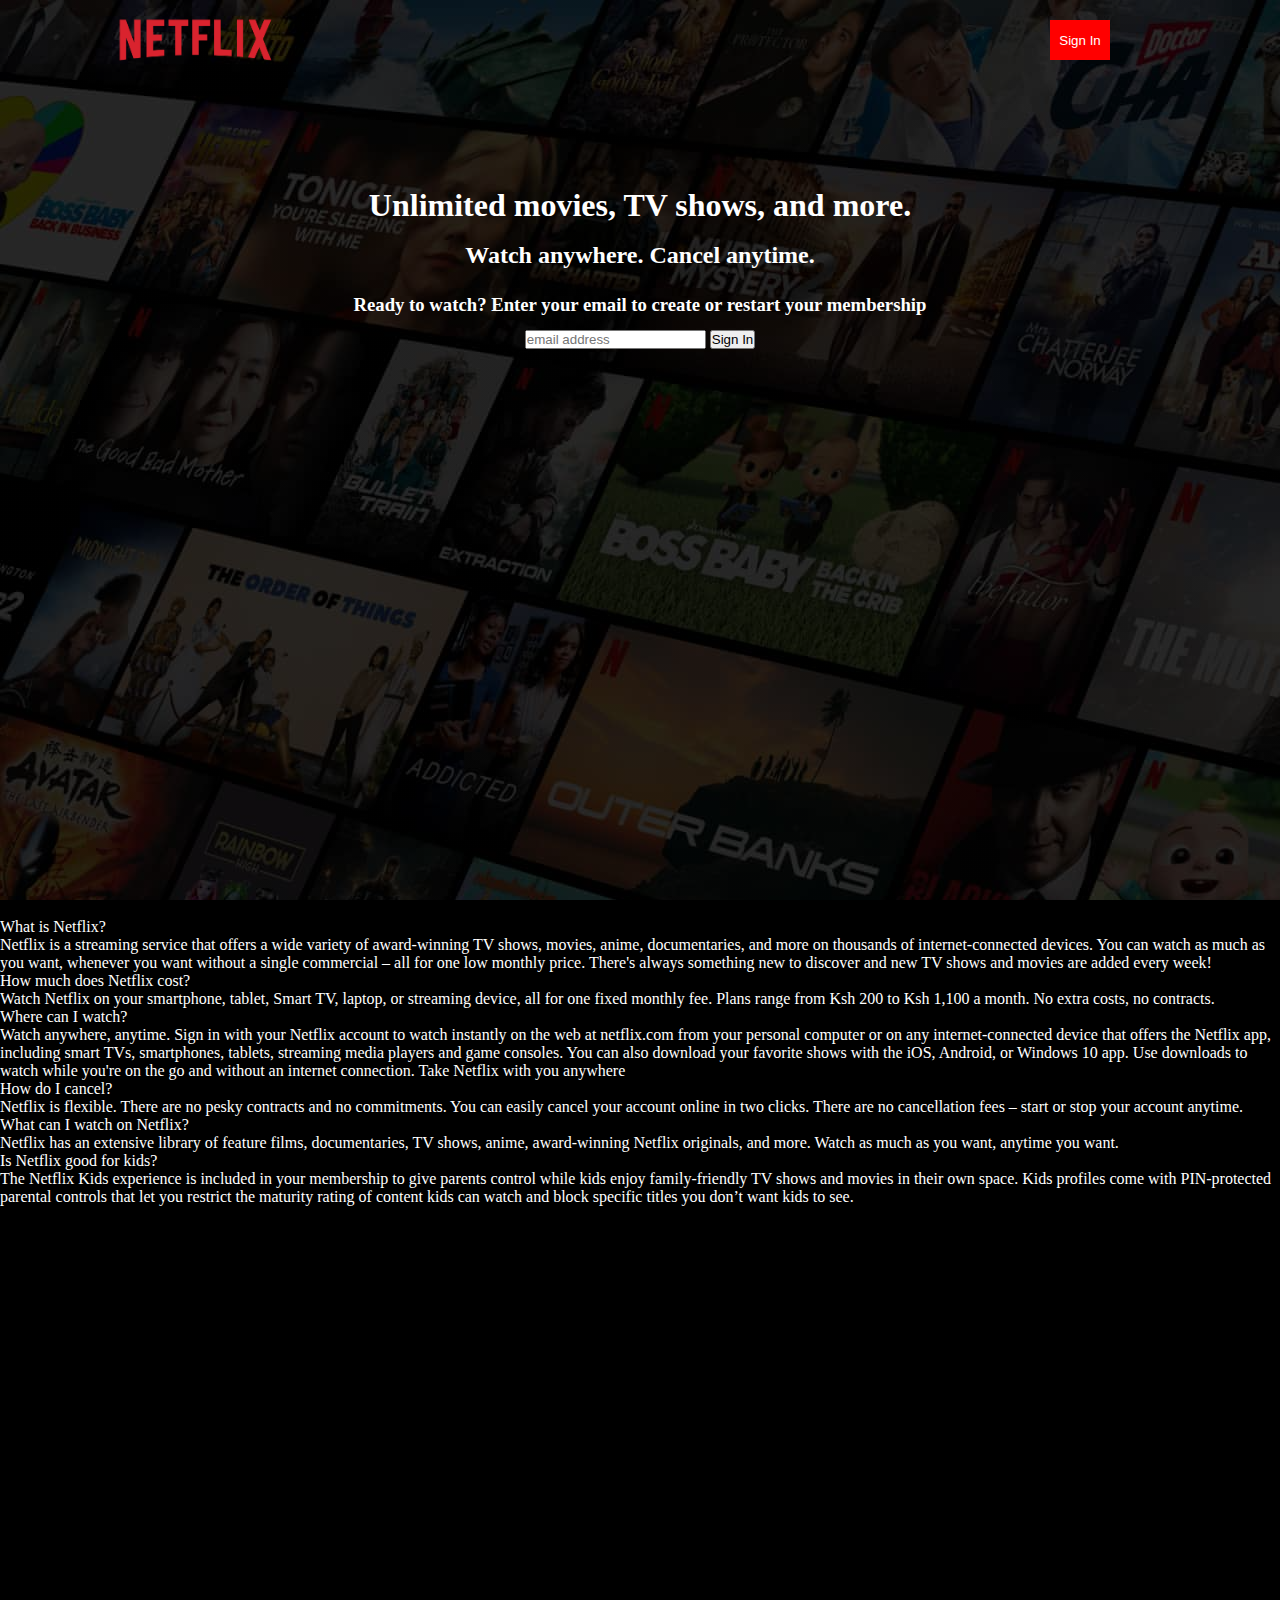
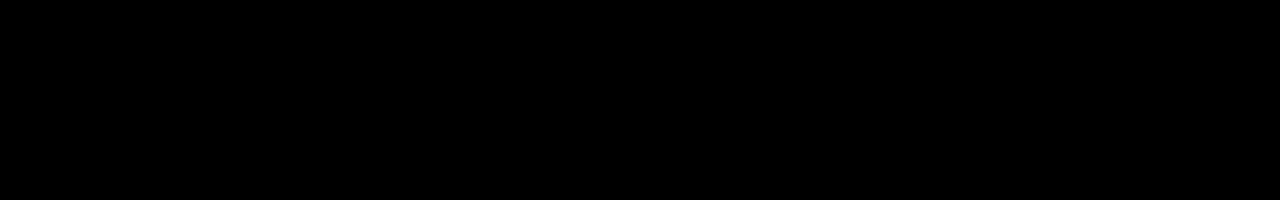
==== index.html @ e67b95a9 "accordion" ====
<!DOCTYPE html>
<html lang="en">
<head>
    <meta charset="UTF-8">
    <meta http-equiv="X-UA-Compatible" content="IE=edge">
    <meta name="viewport" content="width=device-width, initial-scale=1.0">
    <title>Netflix</title>
    <link rel="stylesheet" href="./index.css"/>
</head>
<body>
    <div class="header">
        <nav class="navbar">
            <div class="logo">
                <img src="./Netflix_Logo_PMS.png">
            </div>
            <div>
                <button class="signin">Sign In</button>
            </div> 
        </nav>
        <div class="info">

            <h1>Unlimited movies, TV shows, and more.</h1>
        
            <h2>Watch anywhere. Cancel anytime.</h2>
        
            <h3>Ready to watch? Enter your email to create or restart your membership</h3>
        
            </div>
        
        <div class="emailtext">
            <form>
                <input type="email" placeholder="email address">
                <button>Sign In</button>
            </form>
        
        </div>
        
    </div>


 
    <section class="faq-sec">
        <h4>Frequently Asked Questions</h4>

        <div class="faq">
    
                <div class="parentdiv">What is Netflix?
                    <p class="childdiv">Netflix is a streaming service that offers a wide variety of award-winning TV shows, movies, anime, documentaries, and more on thousands of internet-connected devices.
                        You can watch as much as you want, whenever you want without a single commercial – all for one low monthly price. There's always something new to discover and new TV shows and movies are added every week!
                    </p>
                </div>

    
                <div class="parentdiv">How much does Netflix cost?
                        <p class="childdiv">
                            Watch Netflix on your smartphone, tablet, Smart TV, laptop, or streaming device, all for one fixed monthly fee. Plans range from Ksh 200 to Ksh 1,100 a month. No extra costs, no contracts.
                        </p>
                </div>
    
                <div class="parentdiv">Where can I watch?
                        <p class="childdiv">
                            Watch anywhere, anytime. Sign in with your Netflix account to watch instantly on the web at netflix.com from your personal computer or on any internet-connected device that offers the Netflix app, including smart TVs, smartphones, tablets, streaming media players and game consoles.
                            You can also download your favorite shows with the iOS, Android, or Windows 10 app. Use downloads to watch while you're on the go and without an internet connection. Take Netflix with you anywhere
                        </p>
                </div>
    
                <div class="parentdiv">How do I cancel?
                        <p class="childdiv">
                            Netflix is flexible. There are no pesky contracts and no commitments. You can easily cancel your account online in two clicks. There are no cancellation fees – start or stop your account anytime.
                        </p>
                </div>
    
                <div class="parentdiv">What can I watch on Netflix?
                        <p class="childdiv">Netflix has an extensive library of feature films, documentaries, TV shows, anime, award-winning Netflix originals, and more. Watch as much as you want, anytime you want.
                        </p>
                </div>
    
                <div class="parentdiv">Is Netflix good for kids?
                        <p class="childdiv">The Netflix Kids experience is included in your membership to give parents control while kids enjoy family-friendly TV shows and movies in their own space.

                            Kids profiles come with PIN-protected parental controls that let you restrict the maturity rating of content kids can watch and block specific titles you don’t want kids to see.
                        </p>
                </div>
    
        </div>    
    </section>


    <script src="./script.js"></script>
    
</body>
</html>
---- index.css ----
* {
margin: 0;
padding: 0;
box-sizing: border-box;

}


body{
 width: 100vw;
 overflow-x: hidden;

}


.header {
    width: 100%;
    height: 100vh;
    background-image: linear-gradient(rgb(0,0,0,0.8), rgb(0,0,0,0.8)), url('./KE-en-20230515-popsignuptwoweeks-perspective_alpha_website_small.jpg');
}
.logo{
    width: 80px;
    height: 80px;
    display: flex;
    
}

.navbar{
    display: flex;
    justify-content: space-between;
    width: 100vw;
    padding :0 100px 0 100px;
}

.signin{
    background-color: red;
    width: 60px;
    height: 40px;
    margin-top: 20px;
    margin-right: 70px;
    color: white;
    border: 0;
}

.info{
    display: flex;
    align-items: center;
    color: white;
    flex-direction: column;
    margin: 100px 0 0 0;

    line-height: 50px;
    
}

.emailtext{
    display: flex;
    align-items: center;
    width: 100%;
    justify-content: center;
}

.faq-sec {
    width: 100%;
    height: 100vh;
    background-color: black;
}

.parentdiv {
    color: white;
}   

.hidden {
    display: none;
}
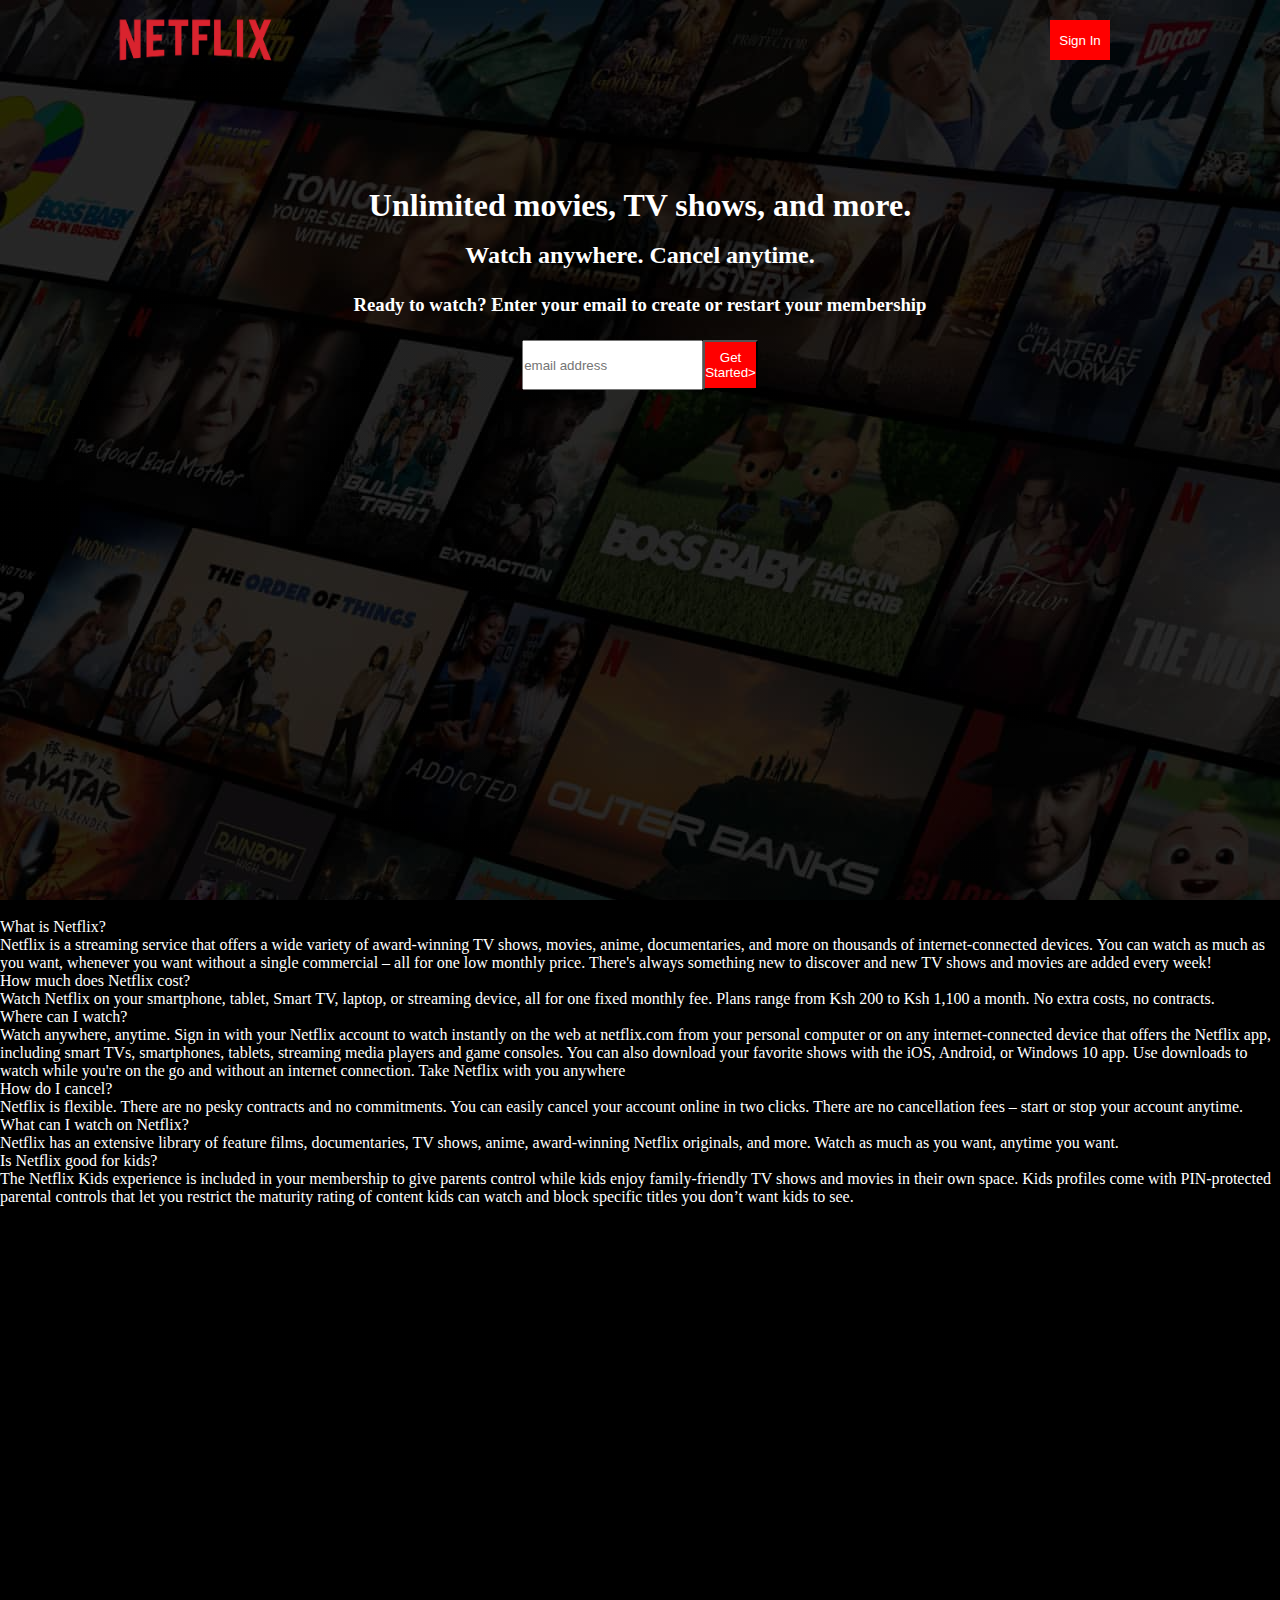
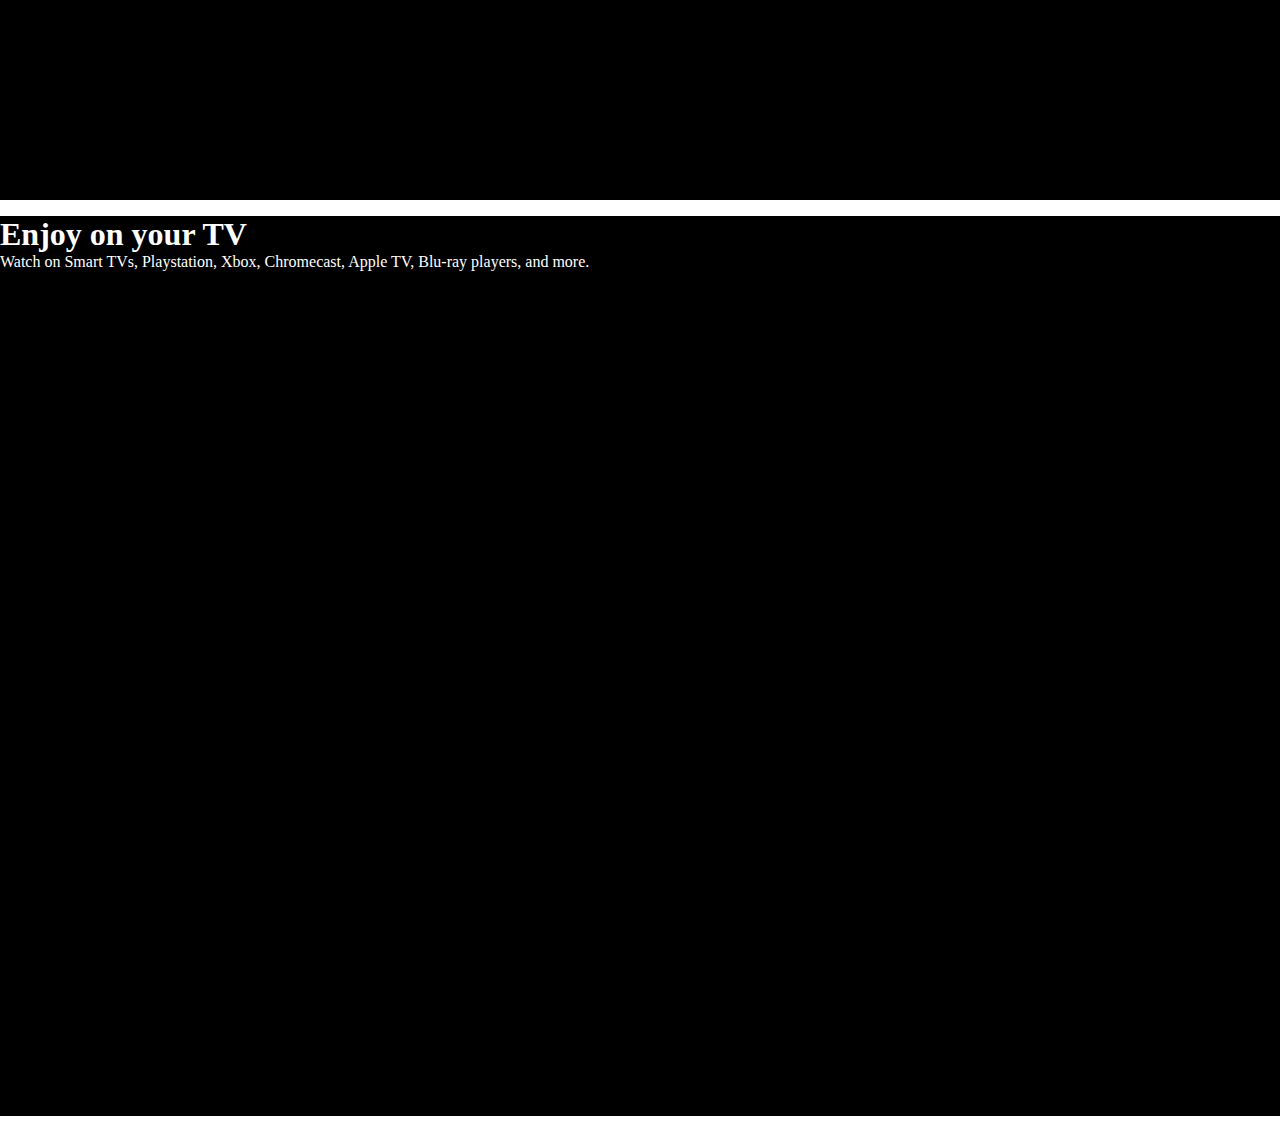
==== commit 58047492: "New changes" ====
--- a/index.html
+++ b/index.html
@@ -28,9 +28,9 @@
             </div>
         
         <div class="emailtext">
-            <form>
+            <form class="form">
                 <input type="email" placeholder="email address">
-                <button>Sign In</button>
+                <button class="button">Get Started></button>
             </form>
         
         </div>
@@ -85,6 +85,17 @@
         </div>    
     </section>
 
+    <section class="enjoy">
+         <h1>
+            Enjoy on your TV
+        </h1>
+        <div>
+            Watch on Smart TVs, Playstation, Xbox, Chromecast, Apple TV, Blu-ray players, and more.
+        </div>
+        <div>
+            <img alt="" src="https://assets.nflxext.com/ffe/siteui/acquisition/ourStory/fuji/desktop/tv.png" data-uia="nmhp-card-animation-asset-image" class="default-ltr-cache-1d3w5wq">
+        </div>
+    </section>
 
     <script src="./script.js"></script>
     
--- a/index.css
+++ b/index.css
@@ -58,6 +58,20 @@
     align-items: center;
     width: 100%;
     justify-content: center;
+    box-sizing: border-box;
+    height: 70px;
+}
+
+.form {
+    width: 100px;
+    height: 50px;
+    justify-content: center;
+    display: flex;
+}
+
+.button {
+    background-color: red;
+    color: white;
 }
 
 .faq-sec {
@@ -72,4 +86,16 @@
 
 .hidden {
     display: none;
+}
+
+.enjoy {
+    width: 100%;
+    height: 100vh;
+    color: white;
+    background-color: black;
+    display: block;
+    margin-block-start: 1em;
+    margin-block-end: 1em;
+    margin-inline-start: 0px;
+    margin-inline-end: 0px
 }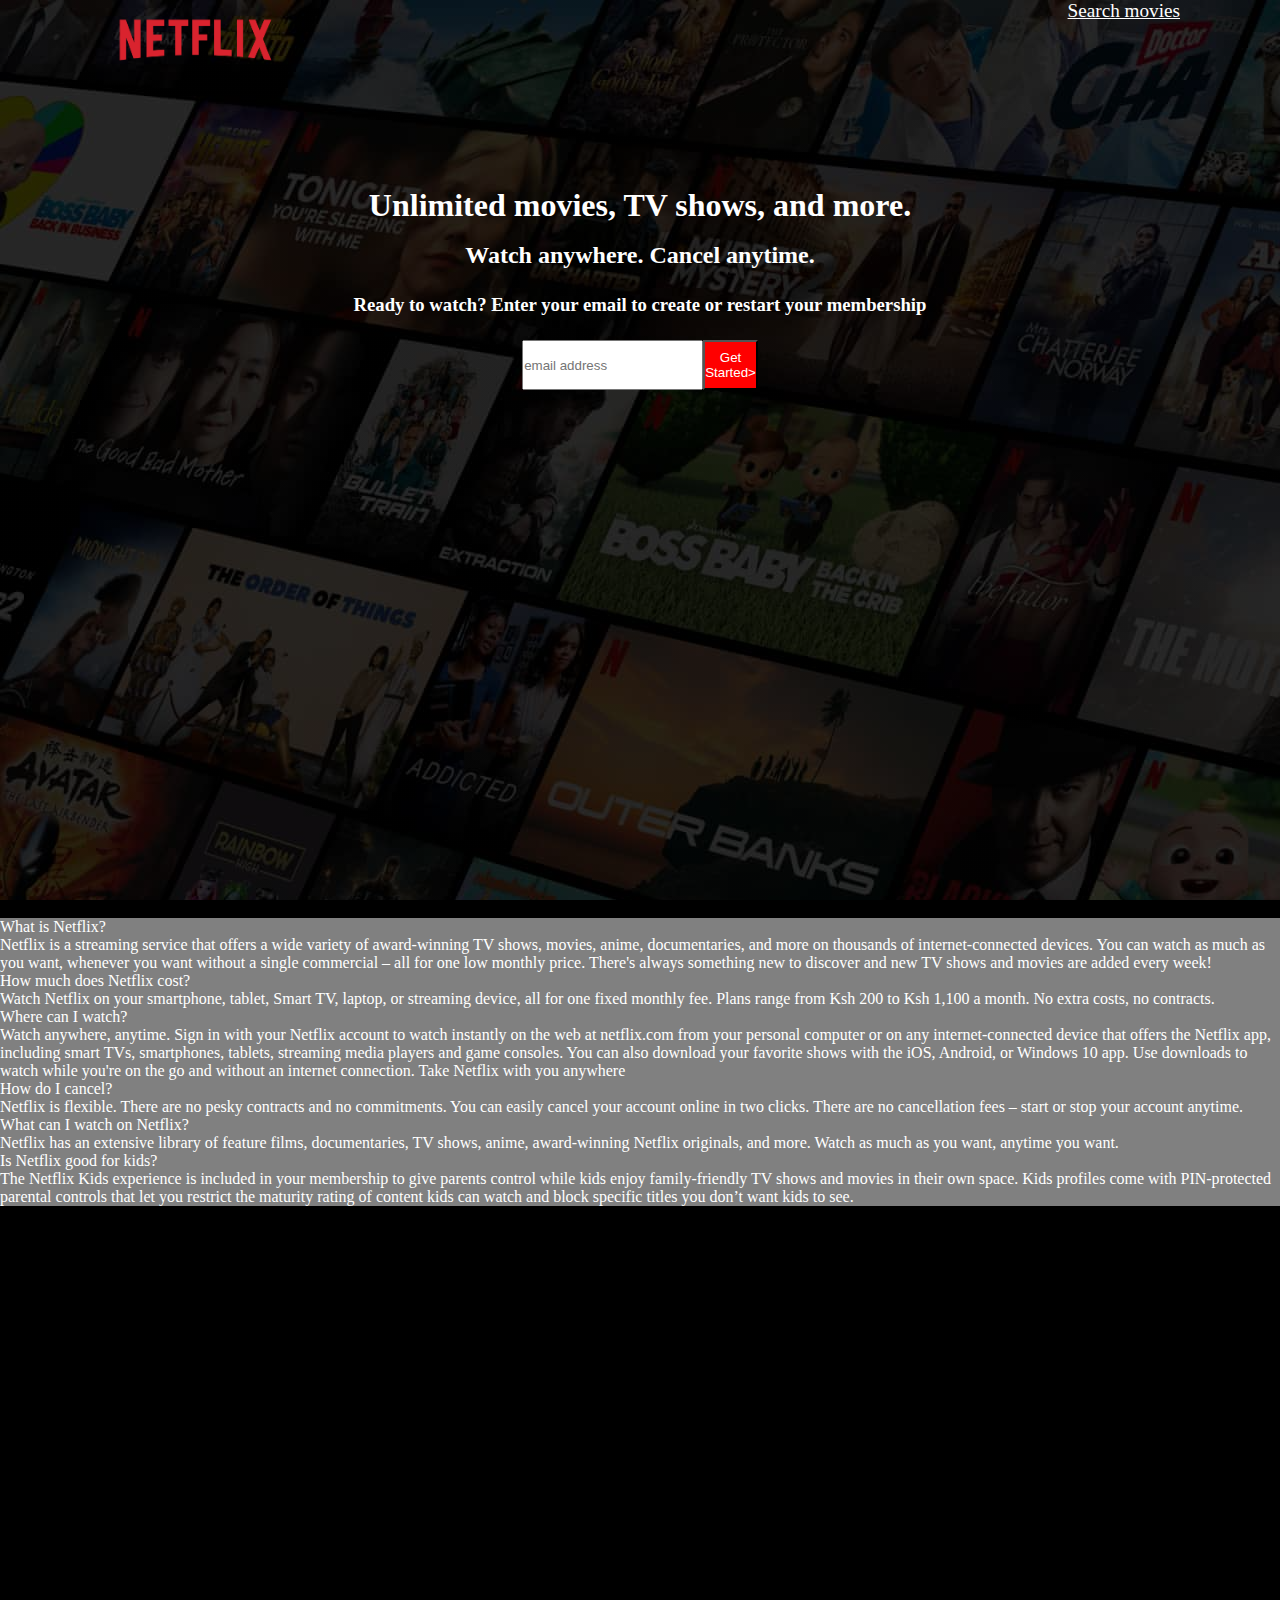
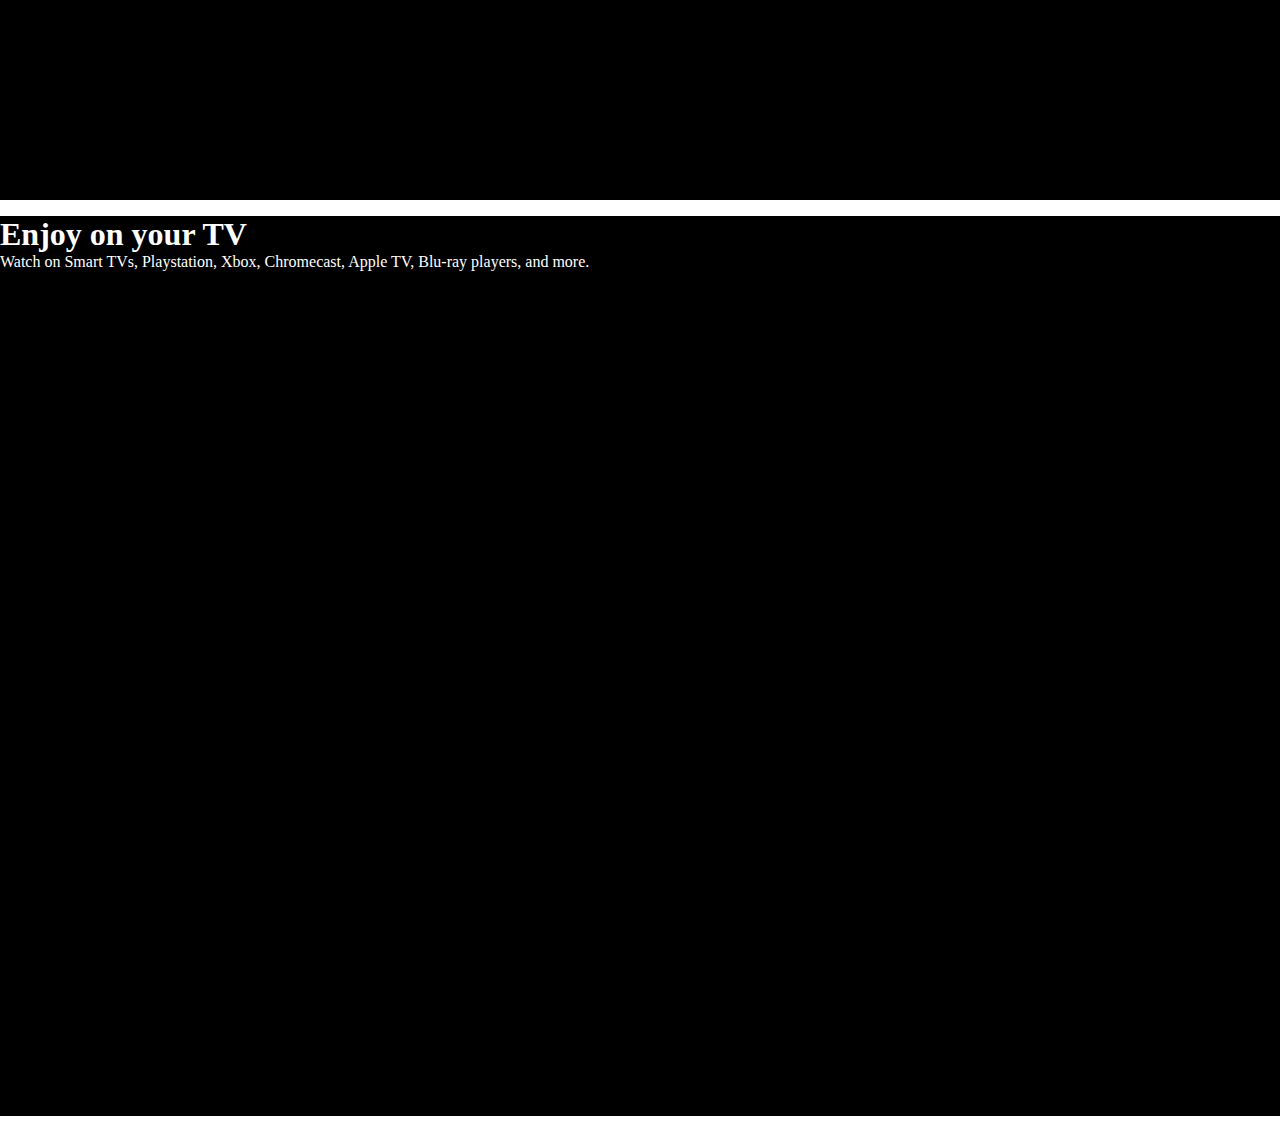
==== commit 2aa1c075: "New" ====
--- a/index.html
+++ b/index.html
@@ -14,7 +14,7 @@
                 <img src="./Netflix_Logo_PMS.png">
             </div>
             <div>
-                <button class="signin">Sign In</button>
+              <a class="link" href="./movies.html">Search movies</a>
             </div> 
         </nav>
         <div class="info">
--- a/index.css
+++ b/index.css
@@ -82,6 +82,8 @@
 
 .parentdiv {
     color: white;
+    background-color: grey;
+
 }   
 
 .hidden {
@@ -98,4 +100,9 @@
     margin-block-end: 1em;
     margin-inline-start: 0px;
     margin-inline-end: 0px
+}
+
+.link{
+    color: white;
+    font-size: larger;
 }